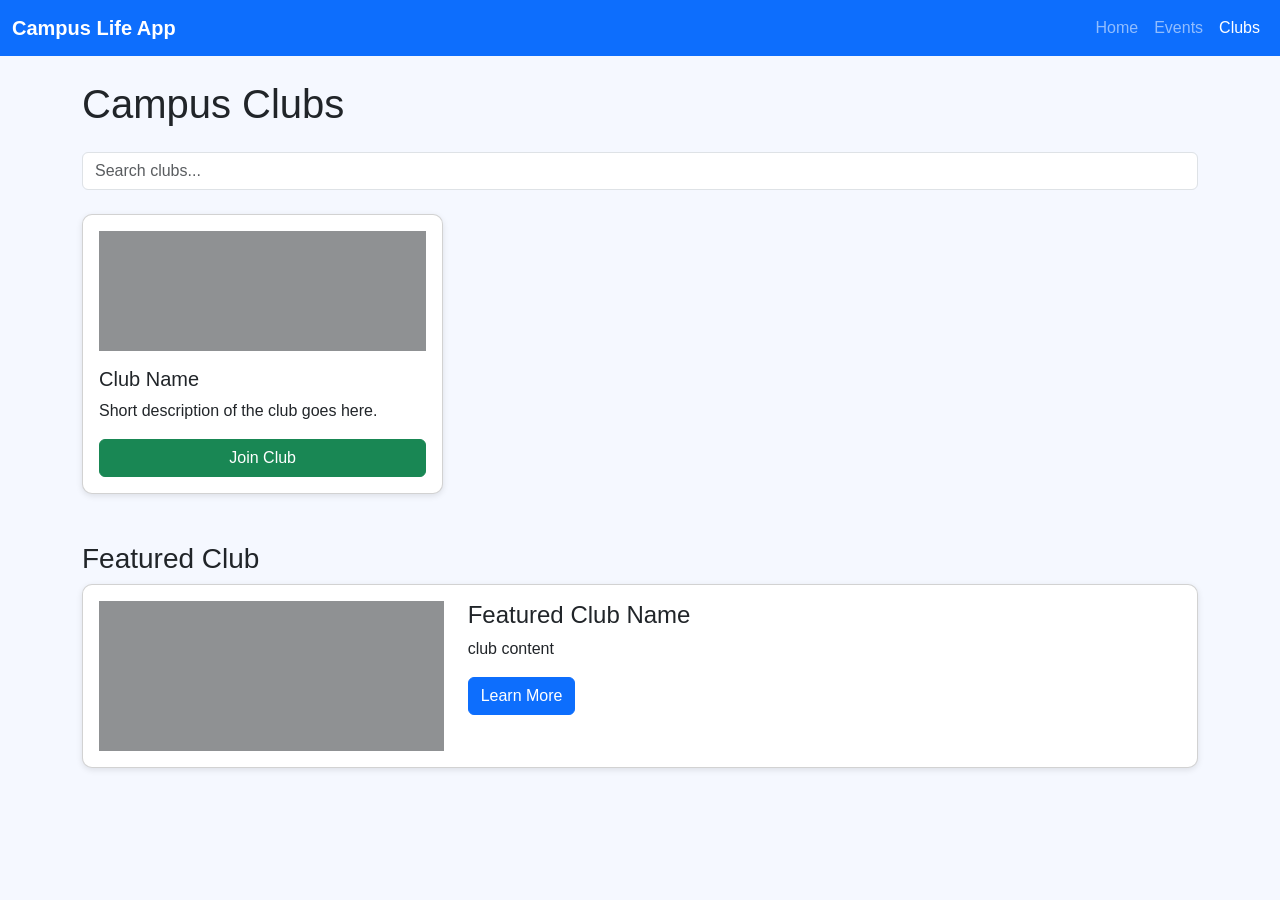
==== clubs.html @ ff9eea39 "final MVP update" ====
<!DOCTYPE html>
<html lang="en">
<head>
    <meta charset="UTF-8">
    <meta name="viewport" content="width=device-width, initial-scale=1.0">
    <title>Campus Clubs</title>

    <!-- Bootstrap -->
    <link
        href="https://cdn.jsdelivr.net/npm/bootstrap@5.3.0/dist/css/bootstrap.min.css"
        rel="stylesheet">

    <!-- CSS -->
    <link rel="stylesheet" href="css/style.css">
</head>

<body>

    <!-- NAVIGATION BAR -->
    <nav class="navbar navbar-expand-lg navbar-dark bg-primary">
        <div class="container-fluid">
            <a class="navbar-brand" href="index.html">Campus Life App</a>

            <button class="navbar-toggler" type="button" data-bs-toggle="collapse" data-bs-target="#navbarNav">
                <span class="navbar-toggler-icon"></span>
            </button>

            <div class="collapse navbar-collapse" id="navbarNav">
                <ul class="navbar-nav ms-auto">
                    <li class="nav-item"><a class="nav-link" href="index.html">Home</a></li>
                    <li class="nav-item"><a class="nav-link" href="events.html">Events</a></li>
                    <li class="nav-item"><a class="nav-link active" href="clubs.html">Clubs</a></li>
                </ul>
            </div>
        </div>
    </nav>

    <!-- PAGE CONTENT -->
    <div class="container mt-4">
        <h1 class="mb-4">Campus Clubs</h1>

        <!-- CLUB SEARCH BAR -->
        <input type="text" class="form-control mb-4" placeholder="Search clubs...">

        <!-- CLUB GRID -->
        <div class="row g-3">

            <!-- CLUB CARD -->
            <div class="col-md-4">
                <div class="card p-3">
                    <div class="placeholder-glow">
                        <div class="placeholder col-12 mb-3" style="height: 120px;"></div>
                    </div>
                    <h5>Club Name</h5>
                    <p>Short description of the club goes here.</p>
                    <button class="btn btn-success joinBtn">Join Club</button>
                </div>
            </div>

        </div>

        <!-- FEATURED CLUB -->
        <h3 class="mt-5">Featured Club</h3>
        <div class="card p-3">
            <div class="row">
                <div class="col-md-4">
                    <div class="placeholder-glow">
                        <div class="placeholder col-12" style="height: 150px;"></div>
                    </div>
                </div>
                <div class="col-md-8">
                    <h4>Featured Club Name</h4>
                    <p>club content</p>
                    <button class="btn btn-primary">Learn More</button>
                </div>
            </div>
        </div>

    </div>

    <!-- Bootstrap JS -->
    <script
        src="https://cdn.jsdelivr.net/npm/bootstrap@5.3.0/dist/js/bootstrap.bundle.min.js">
    </script>

    <!-- Your JavaScript -->
    <script src="js/script.js"></script>

</body>
</html>
---- css/style.css ----
/* Body background */
body {
    background-color: #f5f8ff;
    font-family: Arial, Helvetica, sans-serif;
}

/* Card styles */
.card {
    border-radius: 10px;
    background: white;
    box-shadow: 0 2px 6px rgba(0, 0, 0, 0.1);
}

/* Navbar spacing */
.navbar-brand {
    font-weight: bold;
}
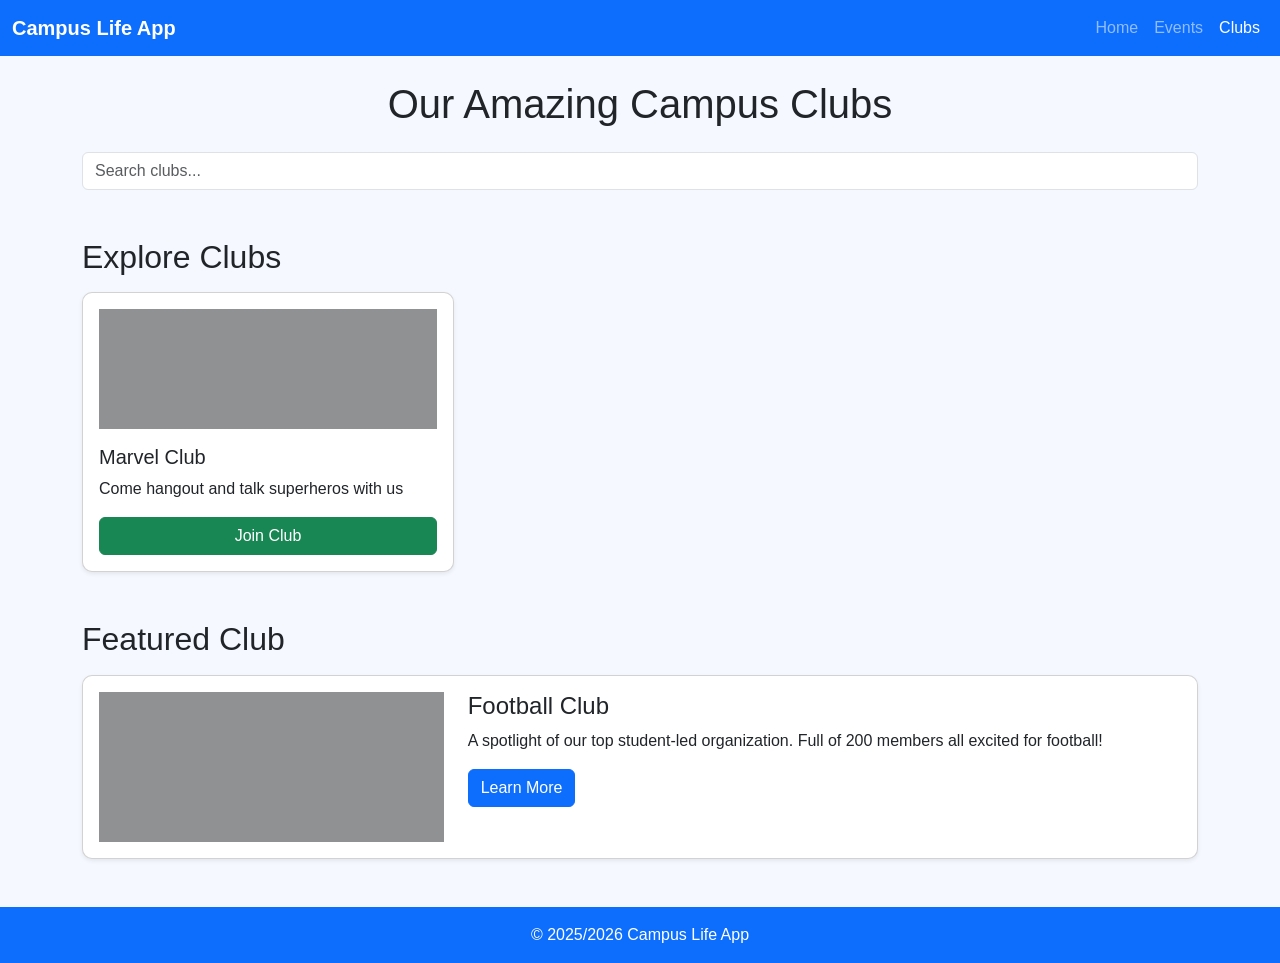
==== commit 4dc6112c: "finished clubs.html" ====
--- a/clubs.html
+++ b/clubs.html
@@ -1,89 +1,119 @@
 <!DOCTYPE html>
 <html lang="en">
+
 <head>
     <meta charset="UTF-8">
     <meta name="viewport" content="width=device-width, initial-scale=1.0">
     <title>Campus Clubs</title>
 
     <!-- Bootstrap -->
-    <link
-        href="https://cdn.jsdelivr.net/npm/bootstrap@5.3.0/dist/css/bootstrap.min.css"
-        rel="stylesheet">
+    <link href="https://cdn.jsdelivr.net/npm/bootstrap@5.3.0/dist/css/bootstrap.min.css" rel="stylesheet">
 
-    <!-- CSS -->
+    <!-- Custom CSS -->
     <link rel="stylesheet" href="css/style.css">
 </head>
 
 <body>
 
-    <!-- NAVIGATION BAR -->
-    <nav class="navbar navbar-expand-lg navbar-dark bg-primary">
-        <div class="container-fluid">
-            <a class="navbar-brand" href="index.html">Campus Life App</a>
+    <!-- NAVIGATION -->
+    <header>
+        <nav class="navbar navbar-expand-lg navbar-dark bg-primary">
+            <div class="container-fluid">
+                <a class="navbar-brand fw-bold" href="index.html">Campus Life App</a>
 
-            <button class="navbar-toggler" type="button" data-bs-toggle="collapse" data-bs-target="#navbarNav">
-                <span class="navbar-toggler-icon"></span>
-            </button>
+                <button class="navbar-toggler" type="button" data-bs-toggle="collapse" data-bs-target="#navbarNav">
+                    <span class="navbar-toggler-icon"></span>
+                </button>
 
-            <div class="collapse navbar-collapse" id="navbarNav">
-                <ul class="navbar-nav ms-auto">
-                    <li class="nav-item"><a class="nav-link" href="index.html">Home</a></li>
-                    <li class="nav-item"><a class="nav-link" href="events.html">Events</a></li>
-                    <li class="nav-item"><a class="nav-link active" href="clubs.html">Clubs</a></li>
-                </ul>
+                <div class="collapse navbar-collapse" id="navbarNav">
+                    <ul class="navbar-nav ms-auto">
+                        <li class="nav-item"><a class="nav-link" href="index.html">Home</a></li>
+                        <li class="nav-item"><a class="nav-link" href="events.html">Events</a></li>
+                        <li class="nav-item"><a class="nav-link active" href="clubs.html">Clubs</a></li>
+                    </ul>
+                </div>
+
             </div>
-        </div>
-    </nav>
+        </nav>
+    </header>
 
-    <!-- PAGE CONTENT -->
-    <div class="container mt-4">
-        <h1 class="mb-4">Campus Clubs</h1>
+    <!-- MAIN CONTENT -->
+    <main class="container mt-4">
 
-        <!-- CLUB SEARCH BAR -->
-        <input type="text" class="form-control mb-4" placeholder="Search clubs...">
+        <h1 class="text-center mb-4">Our Amazing Campus Clubs</h1>
 
-        <!-- CLUB GRID -->
-        <div class="row g-3">
+        <!-- SEARCH BAR -->
+        <section aria-labelledby="club-search-header" class="mb-5">
+            <h2 id="club-search-header" class="visually-hidden">Search Our Clubs</h2>
 
-            <!-- CLUB CARD -->
-            <div class="col-md-4">
-                <div class="card p-3">
+            <input 
+                type="text" 
+                id="clubSearch" 
+                class="form-control" 
+                placeholder="Search clubs..."
+                aria-label="Search for clubs"
+            >
+        </section>
+
+        <!-- CLUB GRID (Dynamic from JS/API) -->
+        <section aria-labelledby="clubs-list-header">
+            <h2 id="clubs-list-header" class="mb-3">Explore Clubs</h2>
+
+            <div id="clubsContainer" class="row g-4">
+                <!-- Clubs will be loaded here dynamically by script.js -->
+            </div>
+
+            <!-- Fallback card if JS or API fails -->
+            <div id="fallbackClub" class="col-md-4 mt-4">
+                <article class="card shadow-sm p-3">
                     <div class="placeholder-glow">
                         <div class="placeholder col-12 mb-3" style="height: 120px;"></div>
                     </div>
-                    <h5>Club Name</h5>
-                    <p>Short description of the club goes here.</p>
+                    <h3 class="h5">Marvel Club</h3>
+                    <p>Come hangout and talk superheros with us</p>
                     <button class="btn btn-success joinBtn">Join Club</button>
+                </article>
+            </div>
+        </section>
+
+        <!-- FEATURED CLUB SECTION -->
+        <section aria-labelledby="featured-club-header" class="mt-5">
+            <h2 id="featured-club-header" class="mb-3">Featured Club</h2>
+
+            <article class="card shadow-sm p-3">
+                <div class="row">
+
+                    <div class="col-md-4 text-center">
+                        <div class="placeholder-glow">
+                            <div 
+                                class="placeholder col-12" 
+                                style="height: 150px;"
+                                aria-hidden="true">
+                            </div>
+                        </div>
+                    </div>
+
+                    <div class="col-md-8">
+                        <h3 class="h4">Football Club</h3>
+                        <p class="mb-3">A spotlight of our top student-led organization. Full of 200 members all excited for football!</p>
+                        <button class="btn btn-primary">Learn More</button>
+                    </div>
+
                 </div>
-            </div>
+            </article>
+        </section>
 
-        </div>
+    </main>
 
-        <!-- FEATURED CLUB -->
-        <h3 class="mt-5">Featured Club</h3>
-        <div class="card p-3">
-            <div class="row">
-                <div class="col-md-4">
-                    <div class="placeholder-glow">
-                        <div class="placeholder col-12" style="height: 150px;"></div>
-                    </div>
-                </div>
-                <div class="col-md-8">
-                    <h4>Featured Club Name</h4>
-                    <p>club content</p>
-                    <button class="btn btn-primary">Learn More</button>
-                </div>
-            </div>
-        </div>
-
-    </div>
+    <!-- FOOTER -->
+    <footer class="bg-primary text-white text-center py-3 mt-5">
+        <p class="mb-0">&copy; 2025/2026 Campus Life App</p>
+    </footer>
 
     <!-- Bootstrap JS -->
-    <script
-        src="https://cdn.jsdelivr.net/npm/bootstrap@5.3.0/dist/js/bootstrap.bundle.min.js">
-    </script>
+    <script src="https://cdn.jsdelivr.net/npm/bootstrap@5.3.0/dist/js/bootstrap.bundle.min.js"></script>
 
-    <!-- Your JavaScript -->
+    <!-- Custom JS -->
     <script src="js/script.js"></script>
 
 </body>
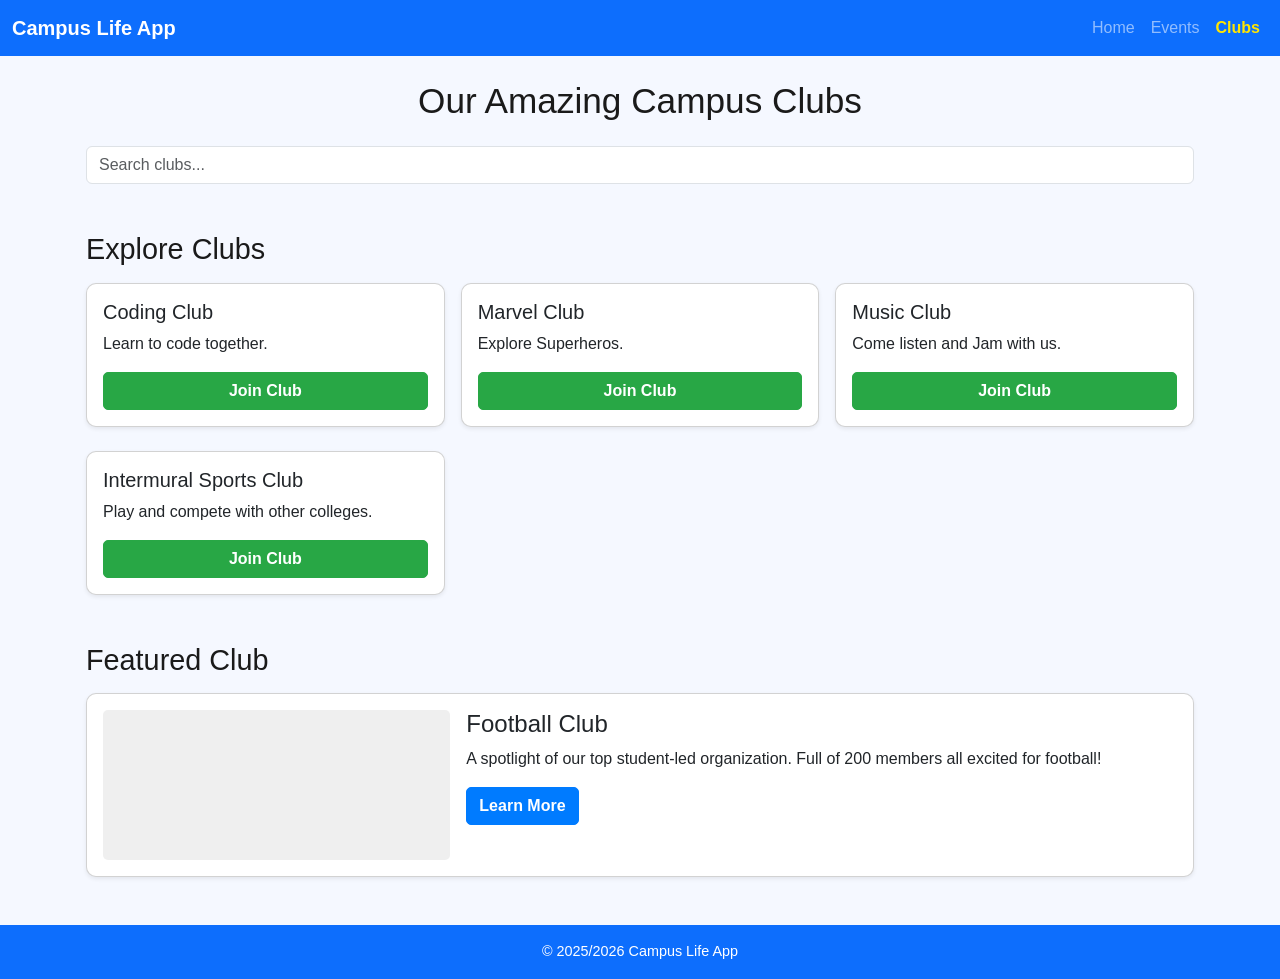
==== commit 7fc7a7c6: "final touches" ====
--- a/clubs.html
+++ b/clubs.html
@@ -55,12 +55,12 @@
             >
         </section>
 
-        <!-- CLUB GRID (Dynamic from JS/API) -->
+        <!-- CLUB GRID  -->
         <section aria-labelledby="clubs-list-header">
             <h2 id="clubs-list-header" class="mb-3">Explore Clubs</h2>
 
             <div id="clubsContainer" class="row g-4">
-                <!-- Clubs will be loaded here dynamically by script.js -->
+                <!-- Clubs will be loaded here dynamically through script.js -->
             </div>
 
             <!-- Fallback card if JS or API fails -->
@@ -94,6 +94,7 @@
                     </div>
 
                     <div class="col-md-8">
+                        <img src="images/football_club.png" alt="Football Club" class="img-fluid mb-3 d-md-none">
                         <h3 class="h4">Football Club</h3>
                         <p class="mb-3">A spotlight of our top student-led organization. Full of 200 members all excited for football!</p>
                         <button class="btn btn-primary">Learn More</button>
--- a/css/style.css
+++ b/css/style.css
@@ -1,17 +1,150 @@
-/* Body background */
+/* -----------------------------
+   Global Styles
+----------------------------- */
+
+/* Body background and font */
 body {
     background-color: #f5f8ff;
     font-family: Arial, Helvetica, sans-serif;
+    margin: 0;
+    padding: 0;
+    color: #333;
 }
 
-/* Card styles */
+/* Headings */
+h1, h2, h3, h4, h5 {
+    color: #1a1a1a;
+}
+
+/* Links */
+a {
+    text-decoration: none;
+}
+
+a:hover {
+    text-decoration: underline;
+}
+
+/* -----------------------------
+   Navbar
+----------------------------- */
+.navbar-brand {
+    font-weight: bold;
+}
+
+.nav-link.active {
+    font-weight: bold;
+    color: #ffe600 !important;
+}
+
+.nav-link:hover {
+    color: #ffd700 !important;
+}
+
+/* -----------------------------
+   Cards
+----------------------------- */
 .card {
     border-radius: 10px;
     background: white;
     box-shadow: 0 2px 6px rgba(0, 0, 0, 0.1);
+    transition: transform 0.2s, box-shadow 0.2s;
 }
 
-/* Navbar spacing */
-.navbar-brand {
-    font-weight: bold;
+.card:hover {
+    transform: translateY(-3px);
+    box-shadow: 0 4px 12px rgba(0, 0, 0, 0.15);
 }
+
+.card h3, .card h4, .card h5 {
+    margin-bottom: 0.5rem;
+}
+
+.card p {
+    margin-bottom: 1rem;
+}
+
+/* -----------------------------
+   Buttons
+----------------------------- */
+.btn {
+    border-radius: 5px;
+    font-weight: 600;
+}
+
+.btn-primary {
+    background-color: #007bff;
+    border-color: #007bff;
+}
+
+.btn-primary:hover {
+    background-color: #0056b3;
+    border-color: #0056b3;
+}
+
+.btn-success {
+    background-color: #28a745;
+    border-color: #28a745;
+}
+
+.btn-success:hover {
+    background-color: #1e7e34;
+    border-color: #1e7e34;
+}
+
+/* -----------------------------
+   Sections and Containers
+----------------------------- */
+.container {
+    padding-left: 1rem;
+    padding-right: 1rem;
+}
+
+/* Responsive spacing for rows and sections */
+.row {
+    margin-left: -0.5rem;
+    margin-right: -0.5rem;
+}
+
+.row > [class*='col-'] {
+    padding-left: 0.5rem;
+    padding-right: 0.5rem;
+}
+
+/* Placeholder styles */
+.placeholder-glow .placeholder {
+    background-color: #e0e0e0;
+    border-radius: 5px;
+}
+
+/* Footer */
+footer {
+    font-size: 0.9rem;
+}
+@media (max-width: 767px) {
+    h1 {
+        font-size: 1.8rem;
+    }
+
+    h2 {
+        font-size: 1.5rem;
+    }
+
+    h3 {
+        font-size: 1.2rem;
+    }
+}
+
+@media (min-width: 768px) {
+    h1 {
+        font-size: 2.2rem;
+    }
+
+    h2 {
+        font-size: 1.8rem;
+    }
+
+    h3 {
+        font-size: 1.4rem;
+    }
+}
